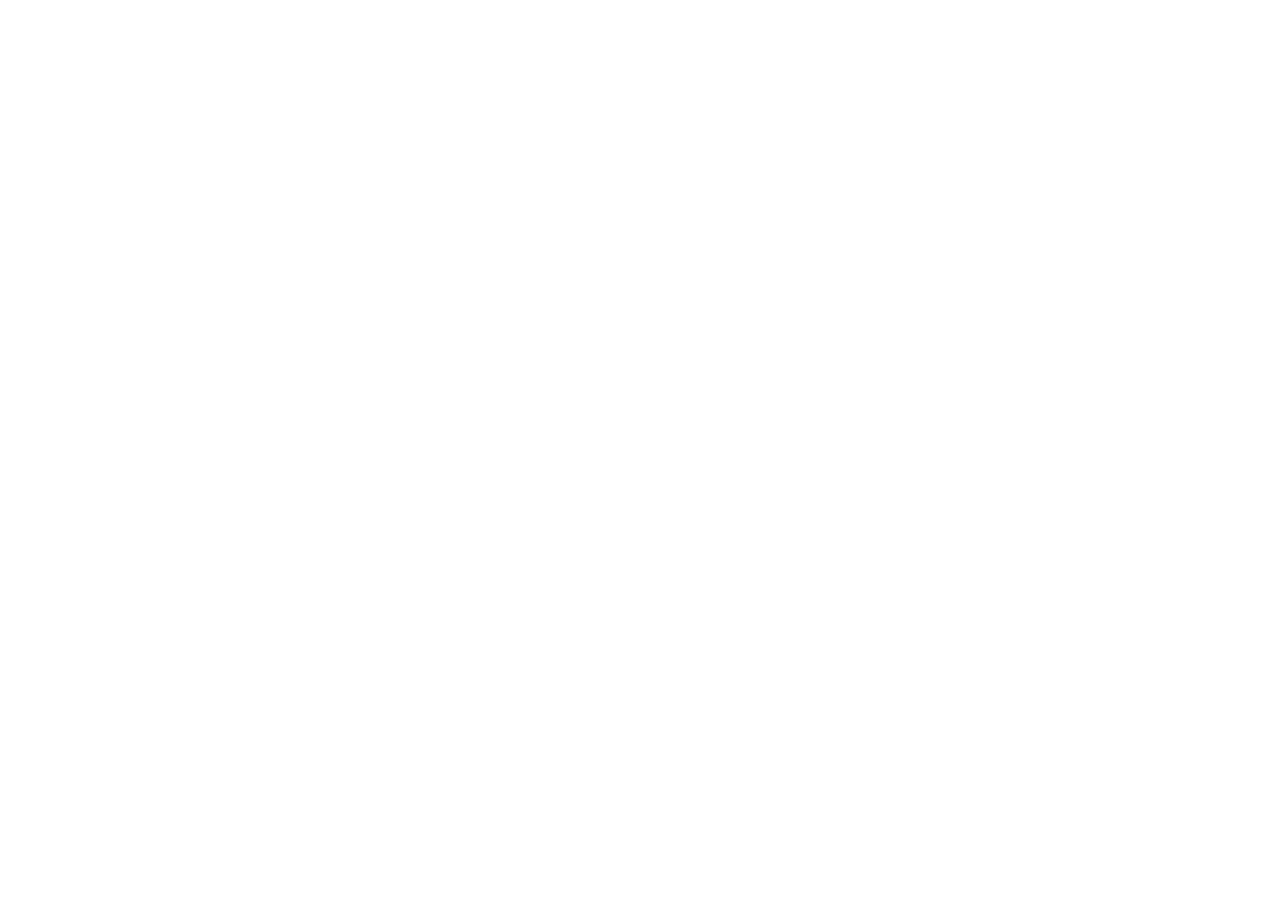
==== index.html @ 62cdffc0 "Atividade" ====
<!DOCTYPE html>
<html lang="pt">
<head>
    <meta charset="UTF-8">
    <meta http-equiv="X-UA-Compatible" content="IE=edge">
    <meta name="viewport" content="width=device-width, initial-scale=1.0">
    <link rel="stylesheet" href="style.css">

    <title>Inicio</title>
</head>
<body>
    
</body>
</html>
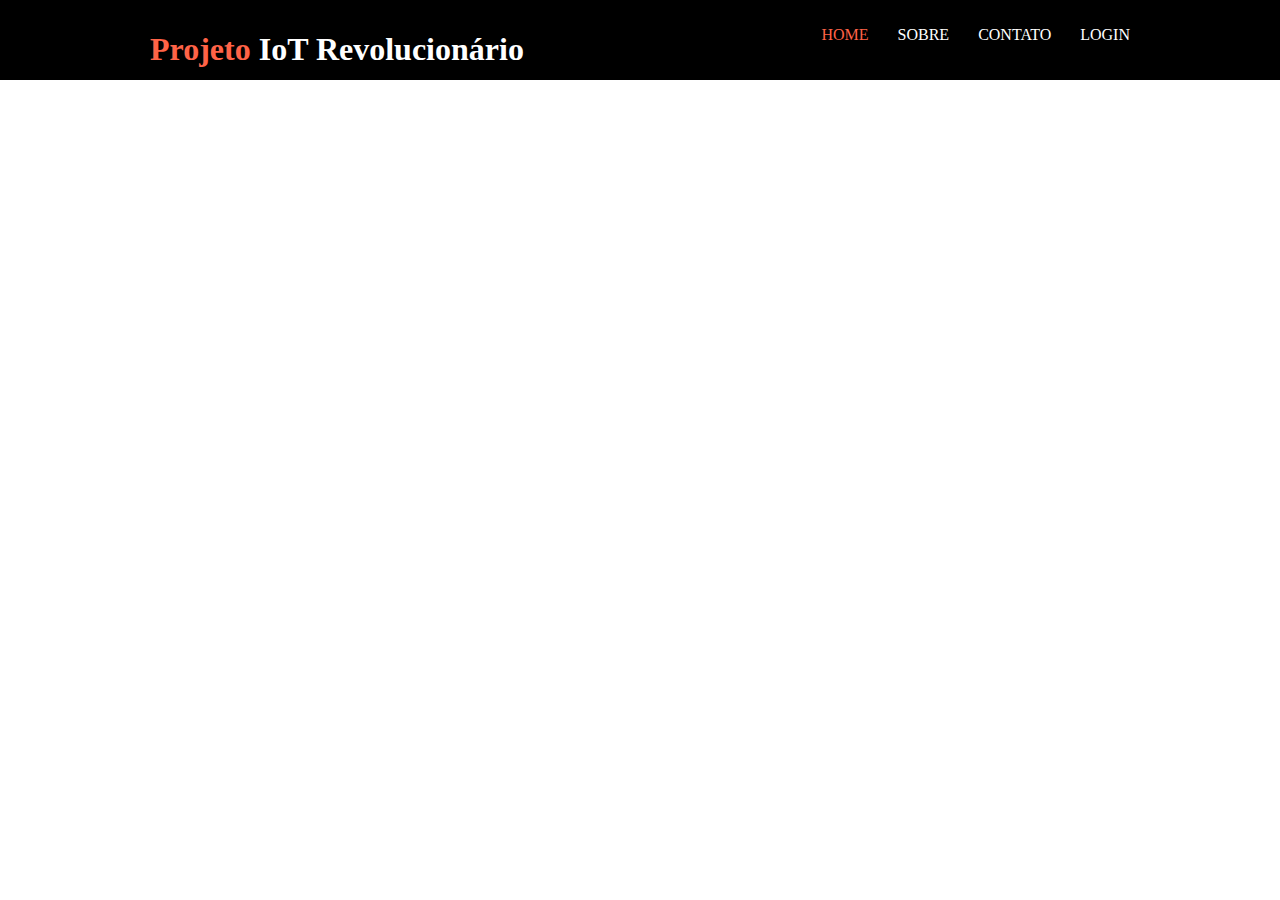
==== commit b23abb1f: "header - navbar" ====
--- a/index.html
+++ b/index.html
@@ -10,5 +10,22 @@
 </head>
 <body>
     
+    <div class="header">
+        <div class="caixa">
+            
+            <div><h1><span class="cor-tomato">Projeto</span> IoT Revolucionário</h1></div>    
+
+            <nav>
+                <ul>
+                    <li class="cor-tomato">HOME</li>
+                    <li>SOBRE</li>
+                    <li>CONTATO</li>
+                    <li>LOGIN</li>
+                </ul>
+            </nav>
+
+        </div>
+    </div>
+
 </body>
 </html>--- a/style.css
+++ b/style.css
@@ -0,0 +1,42 @@
+body {
+    margin: 0;
+    padding: 0;
+    border: 0;
+}
+
+.header {
+    padding-top: 10px;
+    padding-bottom: 10px;
+    height: 60px;
+    background: black;
+}
+
+.caixa {
+    max-width: 980px;
+    height: 100%;
+    margin: 0 auto;
+}
+
+.caixa div {
+    float: left;
+    color: white;
+}
+
+.header nav {
+    float: right;
+}
+
+ul {
+    list-style: none;
+}
+
+ul li {
+    color: white;
+    display: inline;
+    margin-left: 25px;
+  }
+  
+
+.cor-tomato {
+    color: tomato;
+}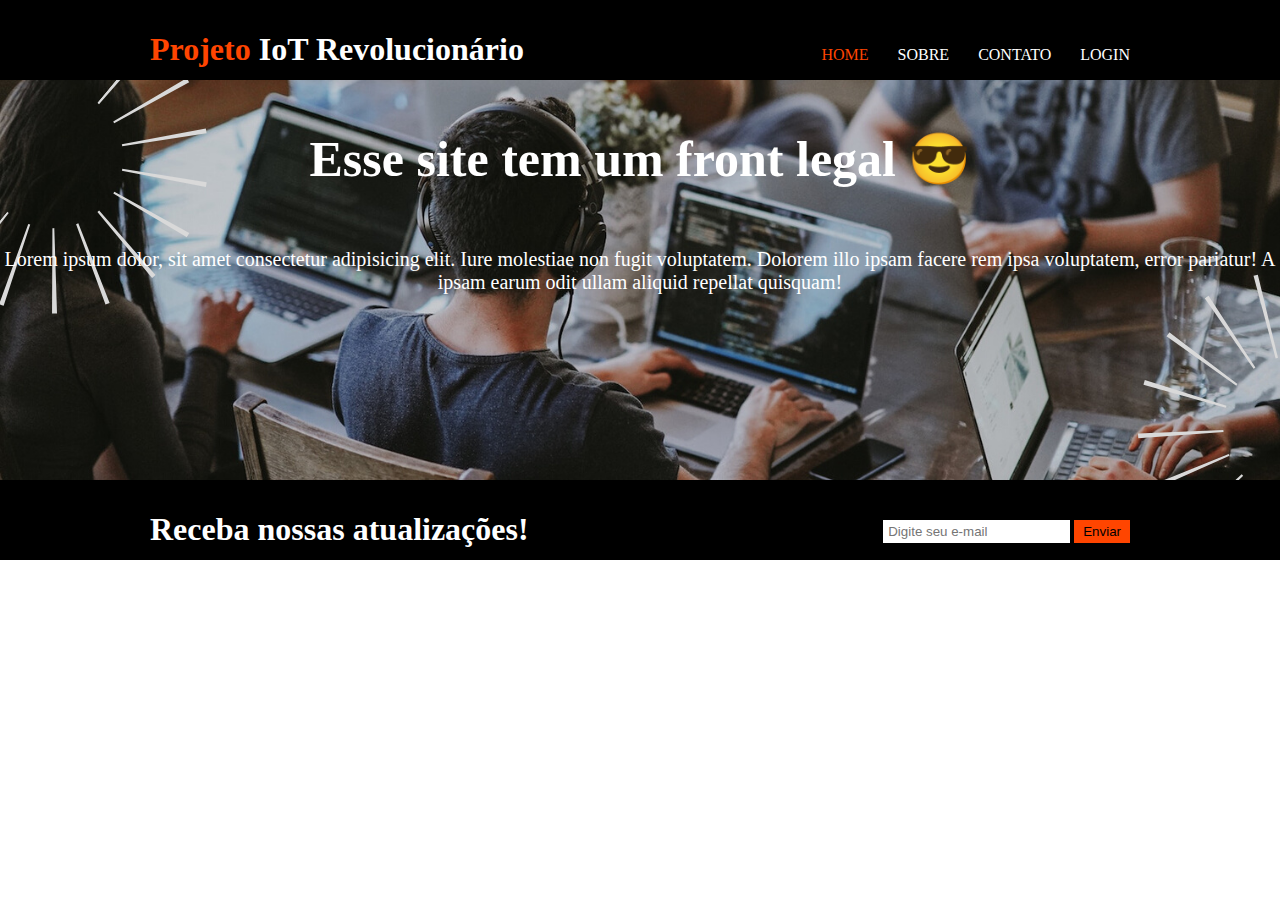
==== commit b27eca65: "barra" ====
--- a/index.html
+++ b/index.html
@@ -1,23 +1,25 @@
 <!DOCTYPE html>
 <html lang="pt">
+
 <head>
     <meta charset="UTF-8">
     <meta http-equiv="X-UA-Compatible" content="IE=edge">
     <meta name="viewport" content="width=device-width, initial-scale=1.0">
-    <link rel="stylesheet" href="style.css">
+    <link rel="stylesheet" href="css/style.css">
 
     <title>Inicio</title>
 </head>
+
 <body>
-    
+
     <div class="header">
         <div class="caixa">
-            
-            <div><h1><span class="cor-tomato">Projeto</span> IoT Revolucionário</h1></div>    
+
+                <h1 class="logo"><span class="cor-orange">Projeto</span> IoT Revolucionário</h1>
 
             <nav>
                 <ul>
-                    <li class="cor-tomato">HOME</li>
+                    <li class="cor-orange">HOME</li>
                     <li>SOBRE</li>
                     <li>CONTATO</li>
                     <li>LOGIN</li>
@@ -27,5 +29,29 @@
         </div>
     </div>
 
+    <div class="apresentacao">
+        <div class="caixa">
+
+            <h1 class="aparesentacao_titulo">Esse site tem um front legal 😎</h1>
+            <p>Lorem ipsum dolor, sit amet consectetur adipisicing elit. Iure molestiae non fugit voluptatem. 
+            Dolorem illo ipsam facere rem ipsa voluptatem, error pariatur! A ipsam earum odit ullam aliquid repellat quisquam!</p>
+
+        </div>
+    </div>
+
+    <div class="cabecalho">
+        <div class="caixa">
+            <span>
+            <h1>Receba nossas atualizações!</h1>
+            </span>
+            <div class="email">
+                <input  class="inp-simple" type="text" placeholder="Digite seu e-mail">
+                <button class="button-orange">Enviar</button>
+            </div>
+        </div>
+    </div>
+
+
 </body>
+
 </html>--- a/css/style.css
+++ b/css/style.css
@@ -0,0 +1,89 @@
+body {
+    margin: 0;
+    padding: 0;
+    border: 0;
+}
+
+.header {
+    padding-top: 10px;
+    padding-bottom: 10px;
+    height: 60px;
+    background: black;
+}
+
+.header .caixa {
+    max-width: 980px;
+    height: 100%;
+    margin: 0 auto;
+}
+
+.header .caixa .logo {
+    float: left;
+    color: white;
+}
+
+.header nav {
+    float: right;
+    color: white;
+    margin-top: 20px;
+}
+
+ul {
+    list-style: none;
+}
+
+ul li {
+    color: white;
+    display: inline;
+    margin-left: 25px;
+  }
+
+.apresentacao {
+    background-image: url('../img/team.png');
+    background-size: cover;
+    background-repeat: no-repeat;
+    min-height: 400px;
+    text-align: center;
+    color: white;
+}
+.apresentacao p {
+    padding-top: 40px;
+    font-size: 20px;
+  }
+  
+.aparesentacao_titulo {
+    padding-top: 50px;
+    font-size: 50px;
+    margin: 0;
+}
+.cabecalho {    
+    background-color: black;
+    padding-top: 10px;
+    padding-bottom: 10px;
+    height: 60px;
+}
+.cabecalho .caixa {
+    max-width: 980px;
+    height: 100%;
+    margin: 0 auto;
+}
+.cabecalho span {
+    float: left;
+    margin: 0;
+    color: white;
+}
+.cabecalho .email {
+    float: right;
+    margin-top: 30px;
+}
+
+.cor-orange {
+    color: orangered;
+}
+.inp-simple {
+    border: solid white;
+}
+.button-orange {
+    background-color: orangered;
+    border: solid orangered;
+}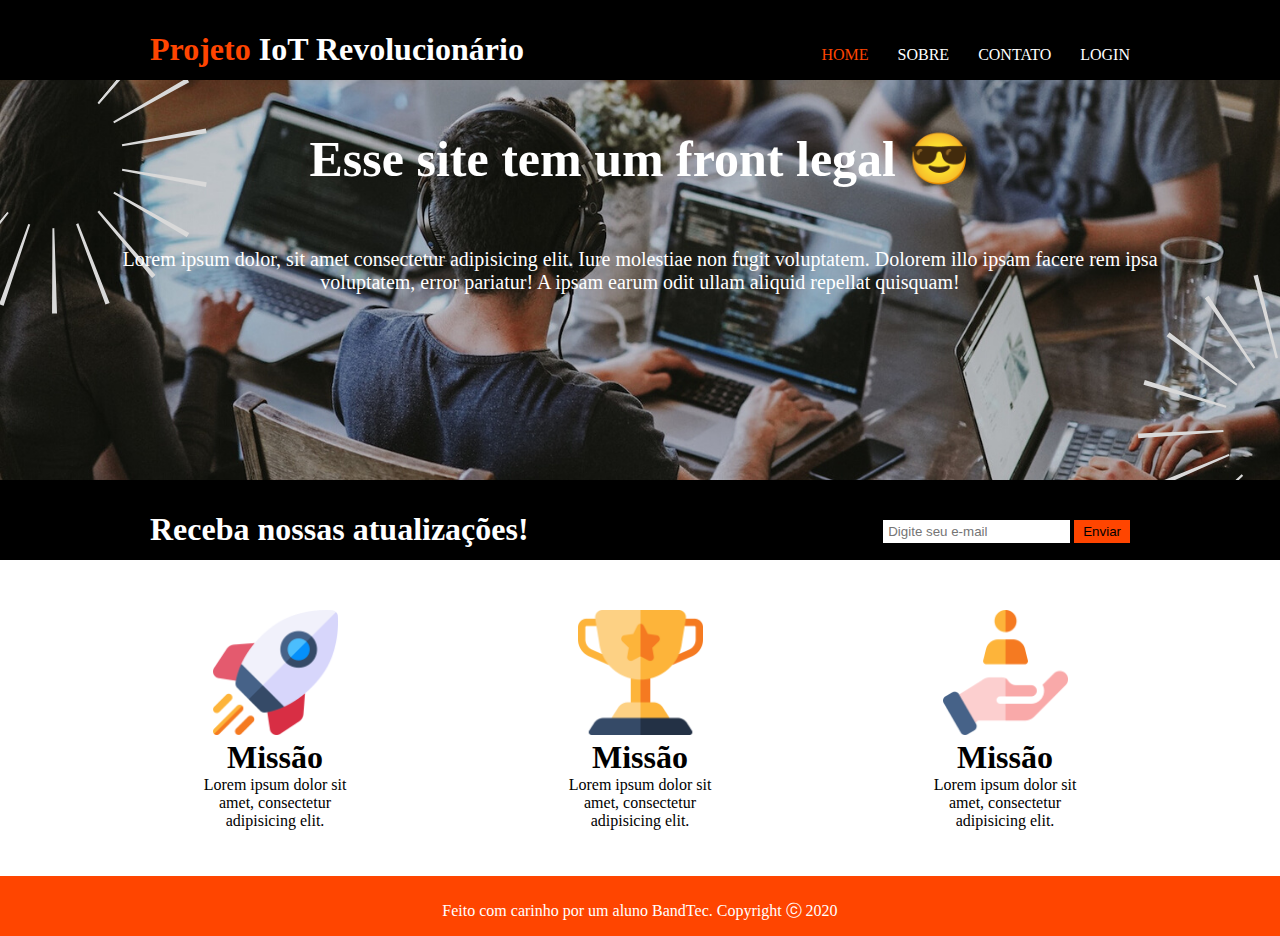
==== commit 4e69e8a5: "site estatico" ====
--- a/index.html
+++ b/index.html
@@ -15,7 +15,7 @@
     <div class="header">
         <div class="caixa">
 
-                <h1 class="logo"><span class="cor-orange">Projeto</span> IoT Revolucionário</h1>
+            <h1 class="logo"><span class="cor-orange">Projeto</span> IoT Revolucionário</h1>
 
             <nav>
                 <ul>
@@ -33,8 +33,9 @@
         <div class="caixa">
 
             <h1 class="aparesentacao_titulo">Esse site tem um front legal 😎</h1>
-            <p>Lorem ipsum dolor, sit amet consectetur adipisicing elit. Iure molestiae non fugit voluptatem. 
-            Dolorem illo ipsam facere rem ipsa voluptatem, error pariatur! A ipsam earum odit ullam aliquid repellat quisquam!</p>
+            <p>Lorem ipsum dolor, sit amet consectetur adipisicing elit. Iure molestiae non fugit voluptatem.
+                Dolorem illo ipsam facere rem ipsa voluptatem, error pariatur! A ipsam earum odit ullam aliquid repellat
+                quisquam!</p>
 
         </div>
     </div>
@@ -42,15 +43,54 @@
     <div class="cabecalho">
         <div class="caixa">
             <span>
-            <h1>Receba nossas atualizações!</h1>
+                <h1>Receba nossas atualizações!</h1>
             </span>
             <div class="email">
-                <input  class="inp-simple" type="text" placeholder="Digite seu e-mail">
+                <input class="inp-simple" type="text" placeholder="Digite seu e-mail">
                 <button class="button-orange">Enviar</button>
             </div>
         </div>
     </div>
 
+    <div class="sobre">
+        <div class="caixa">
+
+            <div class="box1">
+                <img class="card" src="img/missao.png" alt="">
+
+                <div>
+                    <h1 class="cardtxt">Missão</h1>
+                    <span>Lorem ipsum dolor sit amet, consectetur adipisicing elit.</span>
+                </div>
+
+            </div>
+
+            <div class="box2">
+                <img class="card " src="img/visao.png" alt="">
+
+                <div>
+                    <h1 class="cardtxt">Missão</h1>
+                    <span>Lorem ipsum dolor sit amet, consectetur adipisicing elit.</span>
+                </div>
+
+            </div>
+
+            <div class="box3">
+                <img class="card" src="img/valores.png" alt="">
+
+                <div>
+                    <h1 class="cardtxt">Missão</h1>
+                    <span>Lorem ipsum dolor sit amet, consectetur adipisicing elit.</span>
+                </div>
+
+            </div>
+
+        </div>
+    </div>
+
+    <footer>
+        <p>Feito com carinho por um aluno BandTec. Copyright ⓒ 2020</p>
+    </footer>
 
 </body>
 
--- a/css/style.css
+++ b/css/style.css
@@ -46,6 +46,10 @@
     text-align: center;
     color: white;
 }
+.apresentacao .caixa {
+    max-width: 1080px;
+    margin: 0 auto;
+}
 .apresentacao p {
     padding-top: 40px;
     font-size: 20px;
@@ -56,6 +60,7 @@
     font-size: 50px;
     margin: 0;
 }
+
 .cabecalho {    
     background-color: black;
     padding-top: 10px;
@@ -86,4 +91,46 @@
 .button-orange {
     background-color: orangered;
     border: solid orangered;
+}
+
+.sobre {
+    height: 200px;
+    padding-top: 50px;
+    padding-bottom: 50px;
+}
+.sobre .caixa {
+    max-width: 1095px;
+    height: 100%;
+    width: 100%;
+    margin: 0 auto;
+    display: flex;
+    justify-content: space-around;
+}
+.box1 {
+    text-align: center;
+    width: 170px;
+}
+.box2 {
+    text-align: center;
+    width: 170px;
+}
+.box3 {
+    text-align: center;
+    width: 170px;
+}
+.card {
+    width: 125px;
+}
+.cardtxt {
+    margin: 0;
+}
+
+footer {
+    background-color: orangered;
+    height: 60px;
+}
+footer p {
+    padding-top: 25px;
+    color: white;
+    text-align: center;
 }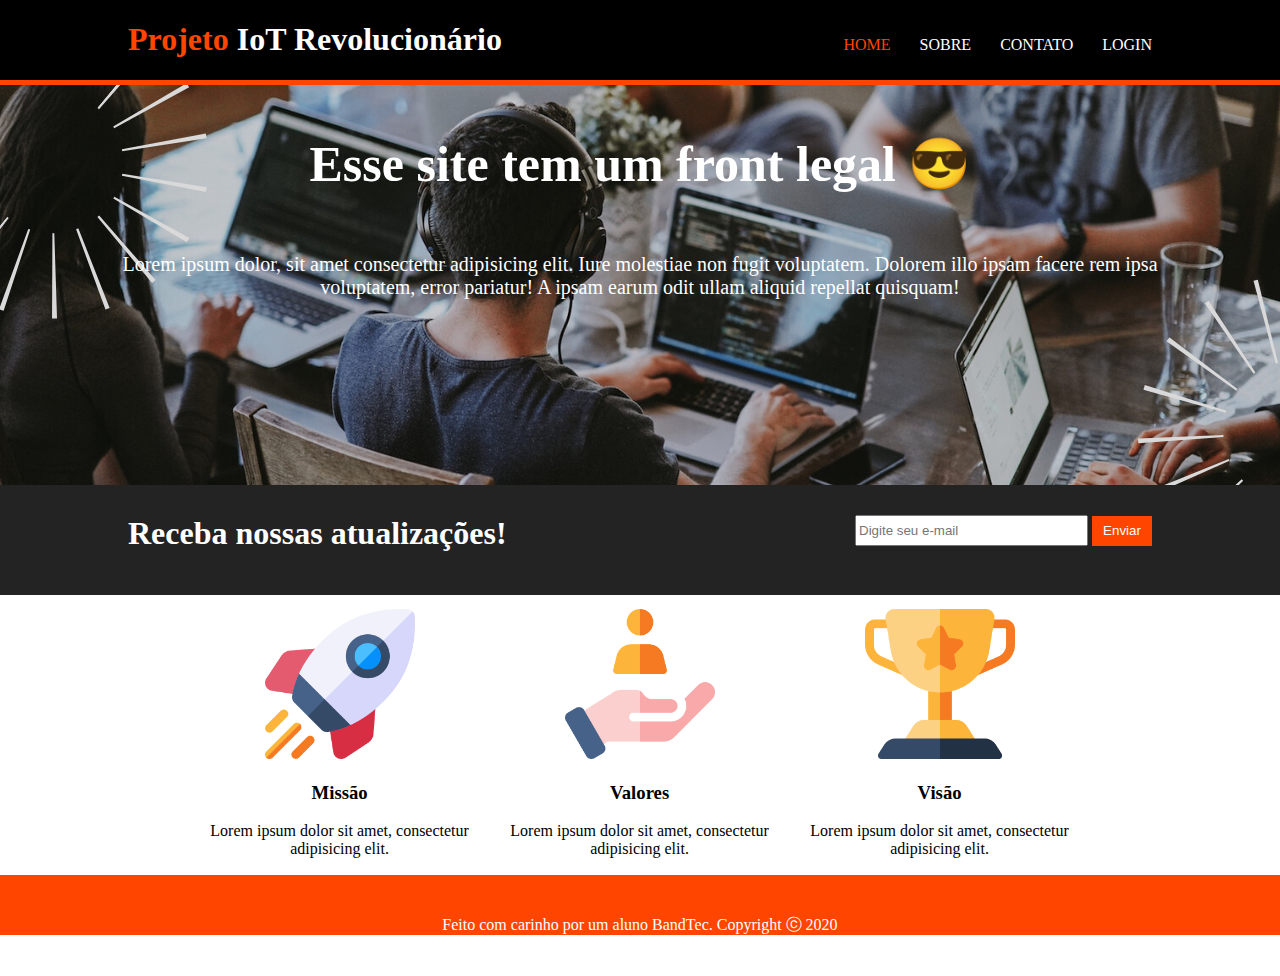
==== commit 4a4eab99: "tela de login e Cadastro" ====
--- a/index.html
+++ b/index.html
@@ -42,9 +42,9 @@
 
     <div class="cabecalho">
         <div class="caixa">
-            <span>
+
                 <h1>Receba nossas atualizações!</h1>
-            </span>
+
             <div class="email">
                 <input class="inp-simple" type="text" placeholder="Digite seu e-mail">
                 <button class="button-orange">Enviar</button>
@@ -55,41 +55,36 @@
     <div class="sobre">
         <div class="caixa">
 
-            <div class="box1">
-                <img class="card" src="img/missao.png" alt="">
+            <div class="box">
+                <img src="img/missao.png" alt="">
 
-                <div>
-                    <h1 class="cardtxt">Missão</h1>
-                    <span>Lorem ipsum dolor sit amet, consectetur adipisicing elit.</span>
-                </div>
+                <h3>Missão</h3>
+                <p>Lorem ipsum dolor sit amet, consectetur adipisicing elit.</p>
 
             </div>
+            <div class="box">
+                <img src="img/valores.png" alt="">
 
-            <div class="box2">
-                <img class="card " src="img/visao.png" alt="">
-
-                <div>
-                    <h1 class="cardtxt">Missão</h1>
-                    <span>Lorem ipsum dolor sit amet, consectetur adipisicing elit.</span>
-                </div>
+                <h3>Valores</h3>
+                <p>Lorem ipsum dolor sit amet, consectetur adipisicing elit.</p>
 
             </div>
+            <div class="box">
+                <img src="img/visao.png" alt="">
 
-            <div class="box3">
-                <img class="card" src="img/valores.png" alt="">
-
-                <div>
-                    <h1 class="cardtxt">Missão</h1>
-                    <span>Lorem ipsum dolor sit amet, consectetur adipisicing elit.</span>
-                </div>
+                <h3>Visão</h3>
+                <p>Lorem ipsum dolor sit amet, consectetur adipisicing elit.</p>
 
             </div>
 
         </div>
     </div>
 
-    <footer>
-        <p>Feito com carinho por um aluno BandTec. Copyright ⓒ 2020</p>
+    <footer class="footer-bar">
+        <div class="caixa">
+            <p>Feito com carinho por um aluno BandTec. Copyright ⓒ 2020</p>
+        </div>
+
     </footer>
 
 </body>
--- a/css/style.css
+++ b/css/style.css
@@ -5,19 +5,18 @@
 }
 
 .header {
-    padding-top: 10px;
-    padding-bottom: 10px;
-    height: 60px;
+    height: 80px;
     background: black;
+    border-bottom: 5px solid orangered;
+}
+.caixa {
+    max-width: 80%;
+    margin: 0 auto;
+    height: 100%;
 }
 
-.header .caixa {
-    max-width: 980px;
-    height: 100%;
-    margin: 0 auto;
-}
 
-.header .caixa .logo {
+.caixa .logo {
     float: left;
     color: white;
 }
@@ -62,75 +61,61 @@
 }
 
 .cabecalho {    
-    background-color: black;
-    padding-top: 10px;
-    padding-bottom: 10px;
-    height: 60px;
+    padding-top: 30px;
+    padding-right: 0;
+    padding-bottom: 0;
+    padding-left: 0;
+    height: 80px;
+    background-color: #232323;
+    color: #ffffff;
 }
-.cabecalho .caixa {
-    max-width: 980px;
-    height: 100%;
-    margin: 0 auto;
-}
-.cabecalho span {
+.cabecalho h1 {
     float: left;
     margin: 0;
-    color: white;
 }
 .cabecalho .email {
     float: right;
-    margin-top: 30px;
 }
 
 .cor-orange {
     color: orangered;
 }
 .inp-simple {
-    border: solid white;
+    height: 25px;
+    width: 225px;
 }
 .button-orange {
     background-color: orangered;
-    border: solid orangered;
+    color: #ffffff;
+    border: none;
+    width: 60px;
+    height: 30px;
 }
 
 .sobre {
-    height: 200px;
-    padding-top: 50px;
-    padding-bottom: 50px;
+    height: 280px;
+    margin: 0 auto;
+    max-width: 1126px;
 }
-.sobre .caixa {
-    max-width: 1095px;
-    height: 100%;
-    width: 100%;
-    margin: 0 auto;
-    display: flex;
-    justify-content: space-around;
+.sobre .box{
+    float: left;
+    text-align: center;
+    width: 300px;
+    margin: 14px auto;
 }
-.box1 {
-    text-align: center;
-    width: 170px;
-}
-.box2 {
-    text-align: center;
-    width: 170px;
-}
-.box3 {
-    text-align: center;
-    width: 170px;
-}
-.card {
-    width: 125px;
-}
-.cardtxt {
-    margin: 0;
+.sobre .box img {
+    width: 150px;
+
 }
 
-footer {
+.footer-bar  {
     background-color: orangered;
     height: 60px;
 }
-footer p {
-    padding-top: 25px;
+.footer-bar p {
+    text-align: center;
+    margin: 0;
+    padding: 40px;
     color: white;
-    text-align: center;
+    font-weight: 100;
 }